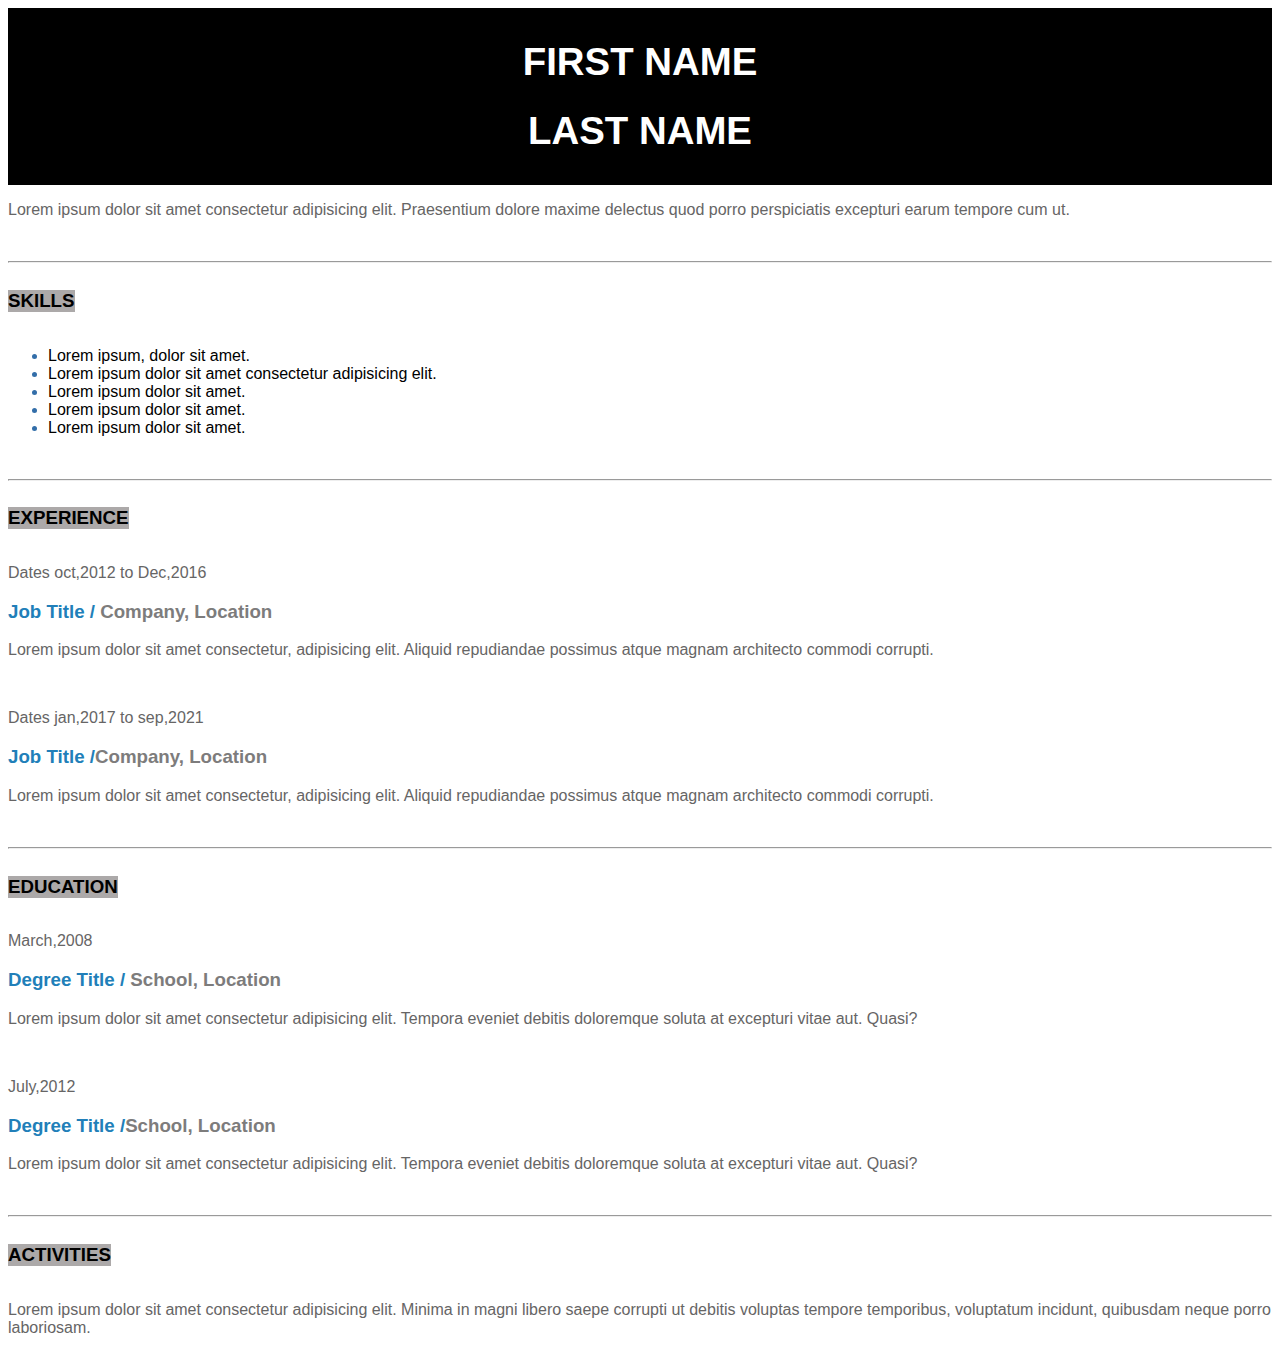
==== index.html @ 3941f0c7 "Project started" ====
<!DOCTYPE html>
<html lang="en">
<head>
    <meta charset="UTF-8">
    <meta http-equiv="X-UA-Compatible" content="IE=edge">
    <meta name="viewport" content="width=device-width, initial-scale=1.0">
    <link rel="stylesheet" href="style.CSS">
    <title>Resume</title>
    <style>
        body{
            font-family: Arial, Helvetica, sans-serif;
        }
    </style>
</head>
<body>
    <div>
        <h1>FIRST NAME</h1>
        <h1>LAST NAME</h1>
    </div>
    <p>Lorem ipsum dolor sit amet consectetur adipisicing elit. Praesentium dolore maxime delectus quod porro perspiciatis excepturi earum tempore cum ut.</p>
    <br>
    <hr>
    <h3 class="mainheading">SKILLS</h3>
    <ul>
        <li><a href="#">Lorem ipsum, dolor sit amet.</a></li>
        <li><a href="#">Lorem ipsum dolor sit amet consectetur adipisicing elit.</a></li>
        <li><a href="#">Lorem ipsum dolor sit amet.</a></li>
        <li><a href="#">Lorem ipsum dolor sit amet.</a></li>
        <li><a href="#">Lorem ipsum dolor sit amet.</a></li>
    </ul>
    <br>
    <hr>
    <h3 class="mainheading">EXPERIENCE</h3>
    <p>Dates oct,2012 to Dec,2016</p> 
    <h3><span>Job Title /</span> Company, Location</h3>
    <p>Lorem ipsum dolor sit amet consectetur, adipisicing elit. Aliquid repudiandae possimus atque magnam architecto commodi corrupti.</p>
    <br>
    <p>Dates jan,2017 to sep,2021</p>
    <h3><span>Job Title /</span>Company, Location</h3>
    <p>Lorem ipsum dolor sit amet consectetur, adipisicing elit. Aliquid repudiandae possimus atque magnam architecto commodi corrupti.</p>
    <br>
    <hr>
    <h3 class="mainheading">EDUCATION</h3>
    <p>March,2008</p>
    <h3><span>Degree Title /</span> School, Location</h3>
    <p>Lorem ipsum dolor sit amet consectetur adipisicing elit. Tempora eveniet debitis doloremque soluta at excepturi vitae aut. Quasi?</p><br>
    <p>July,2012</p>
    <h3><span>Degree Title /</span>School, Location</h3>
    <p>Lorem ipsum dolor sit amet consectetur adipisicing elit. Tempora eveniet debitis doloremque soluta at excepturi vitae aut. Quasi?</p>
    <br>
    <hr>
    <h3 class="mainheading">ACTIVITIES</h3>
    <p>Lorem ipsum dolor sit amet consectetur adipisicing elit. Minima in magni libero saepe corrupti ut debitis voluptas tempore temporibus, voluptatum incidunt, quibusdam neque porro laboriosam.</p>
    
    
    
    
    
</body>
</html>
---- style.CSS ----
body{
    color: rgb(102, 101, 101);
}
div{
    background-color: black;
    color: white;
    text-align: center;
    padding: 6px;
    font-size: larger;
}
.mainheading{
color: black;
background-color: rgb(172, 169, 169);
display: inline-block;
font-weight: 600;
/* font-style: oblique; */
}
ul{
    color: rgb(51, 110, 169);
}
li a{
    color: black;
    text-decoration: none;
}
span{
    color: rgb(33, 127, 185);
}
h3{
    color: rgb(125, 124, 124);
}
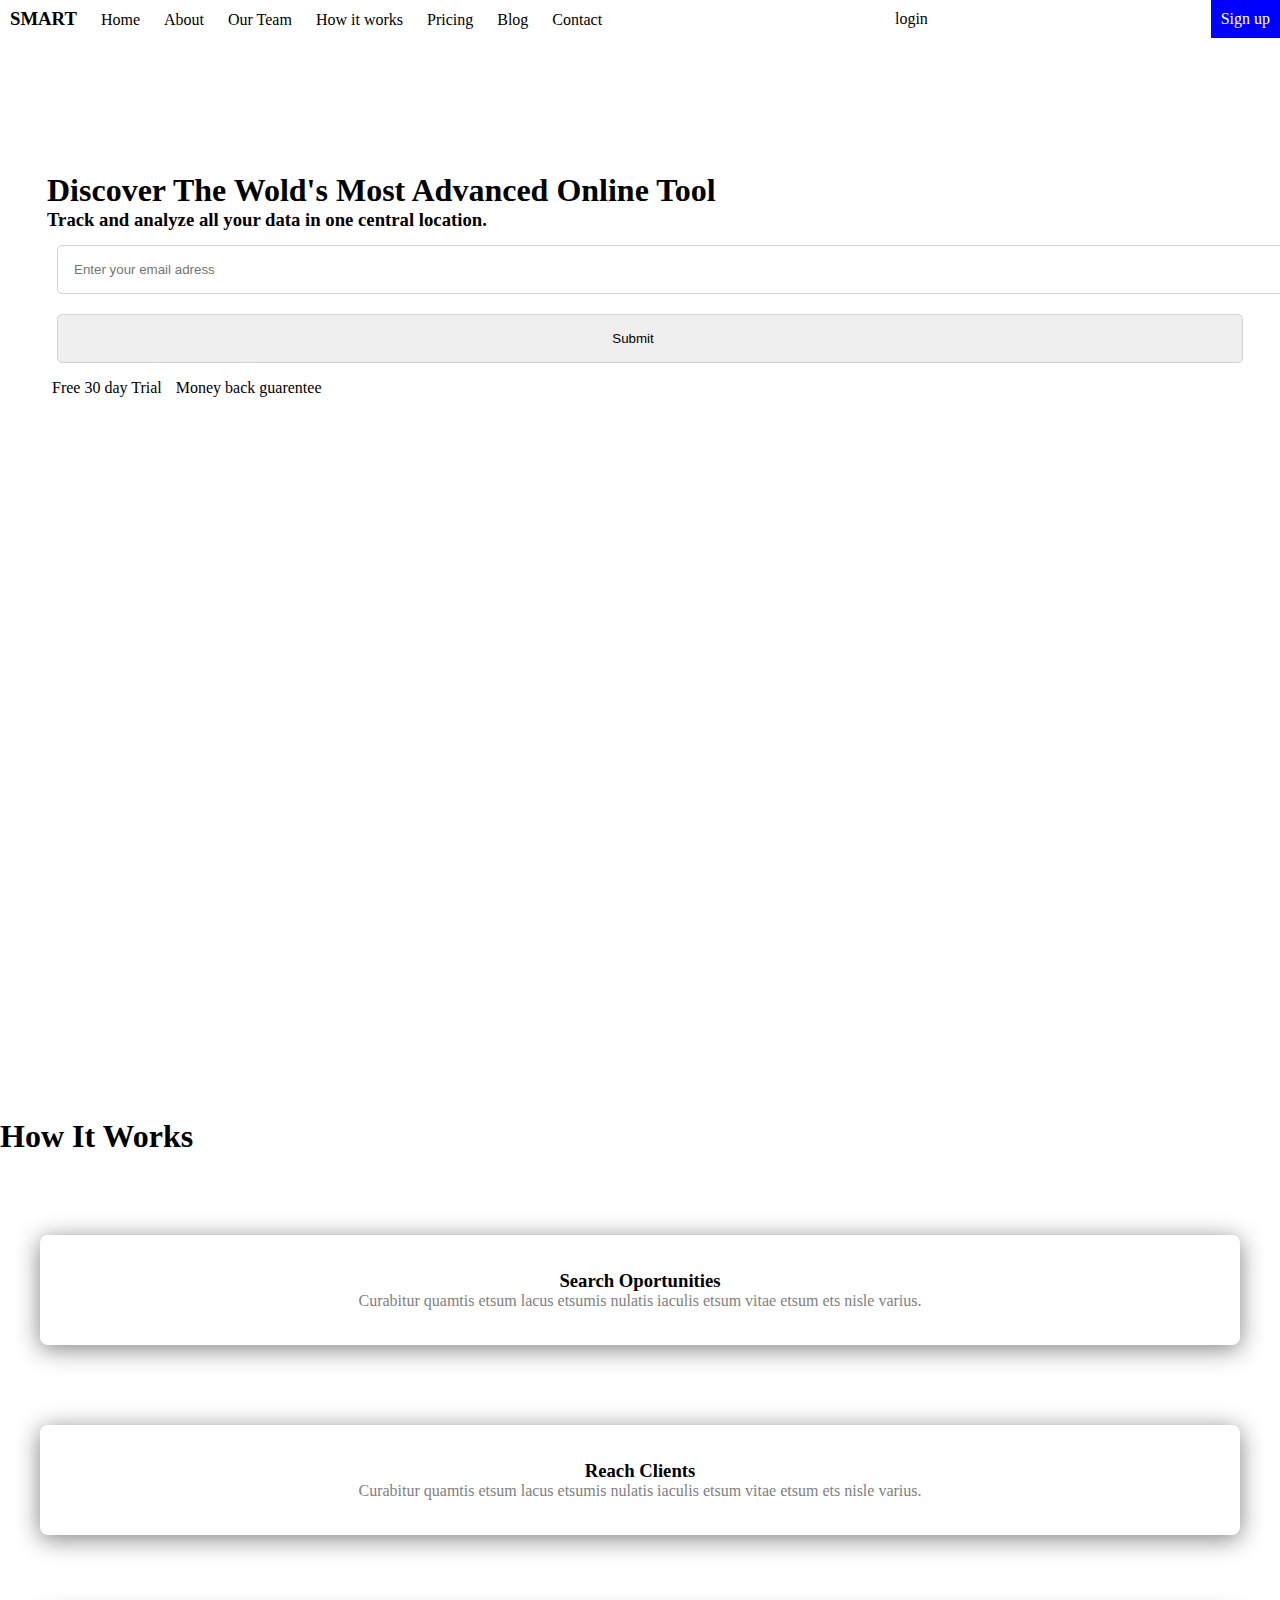
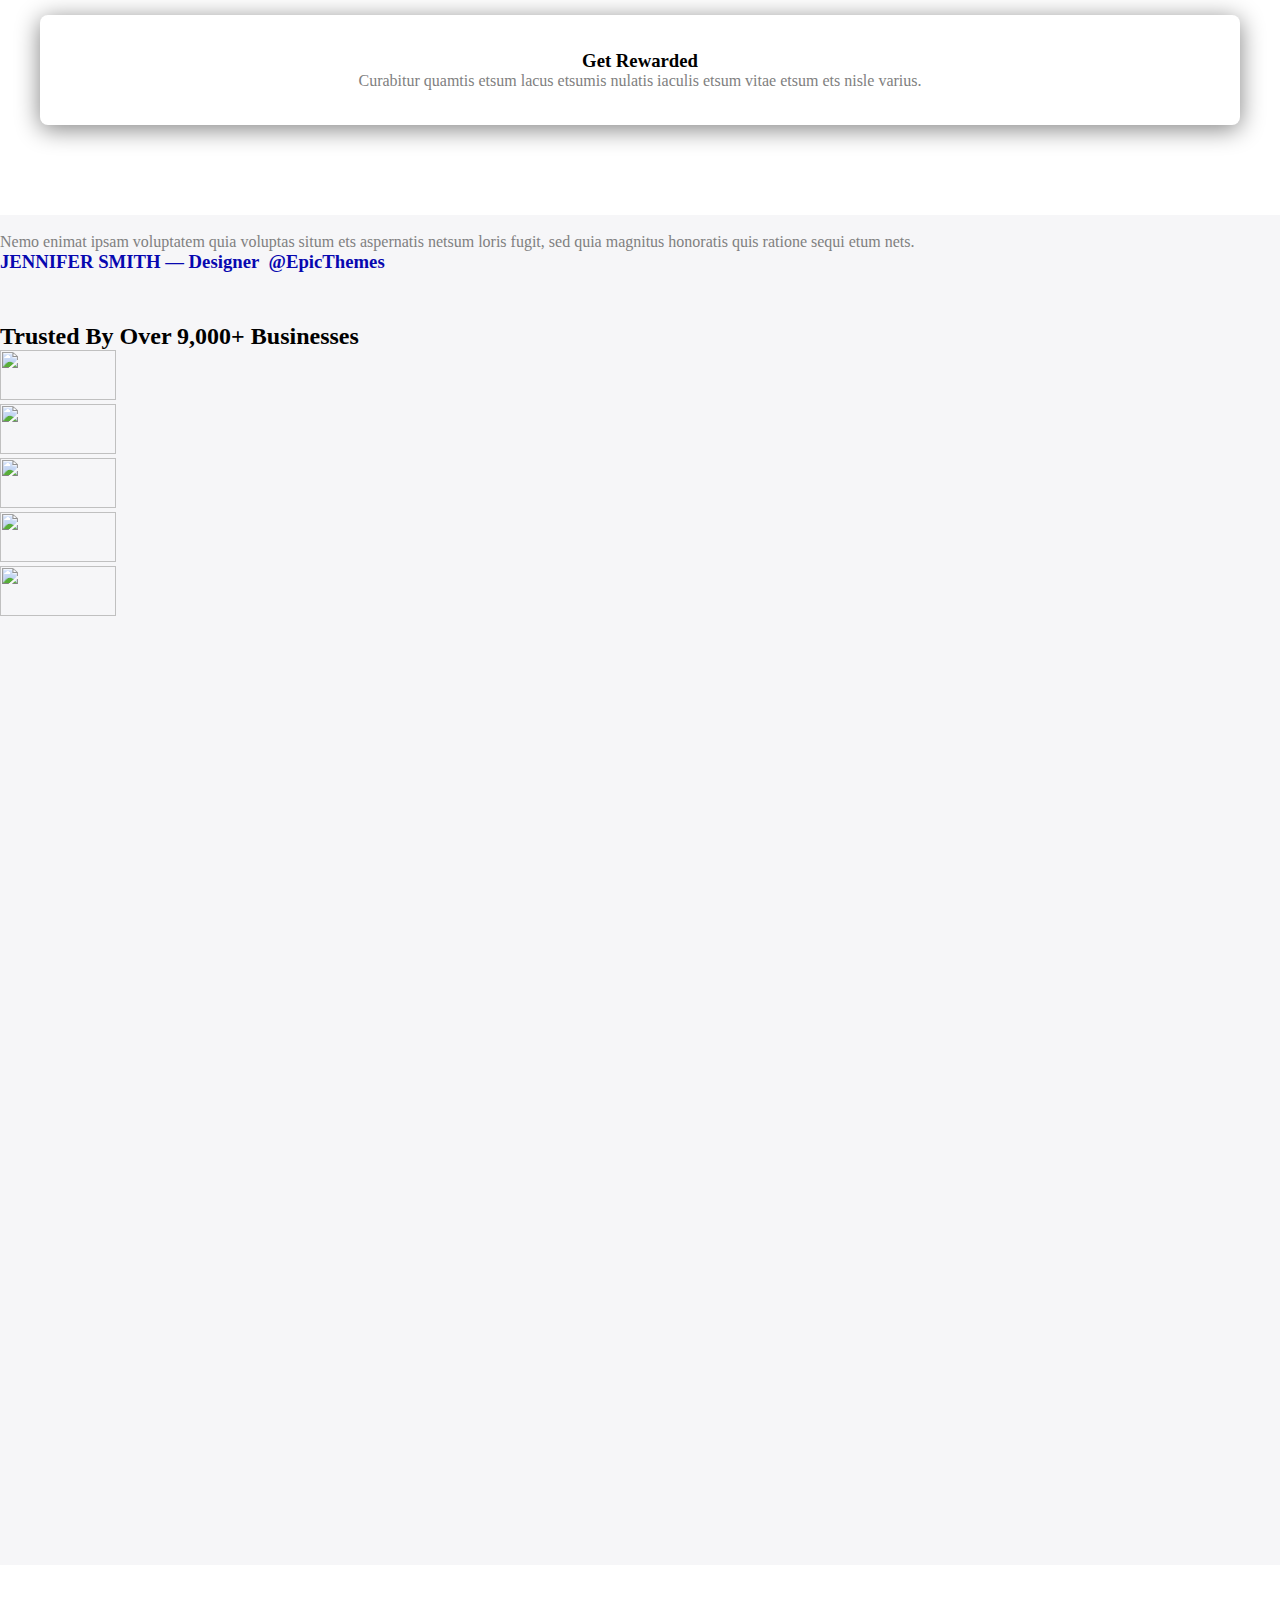
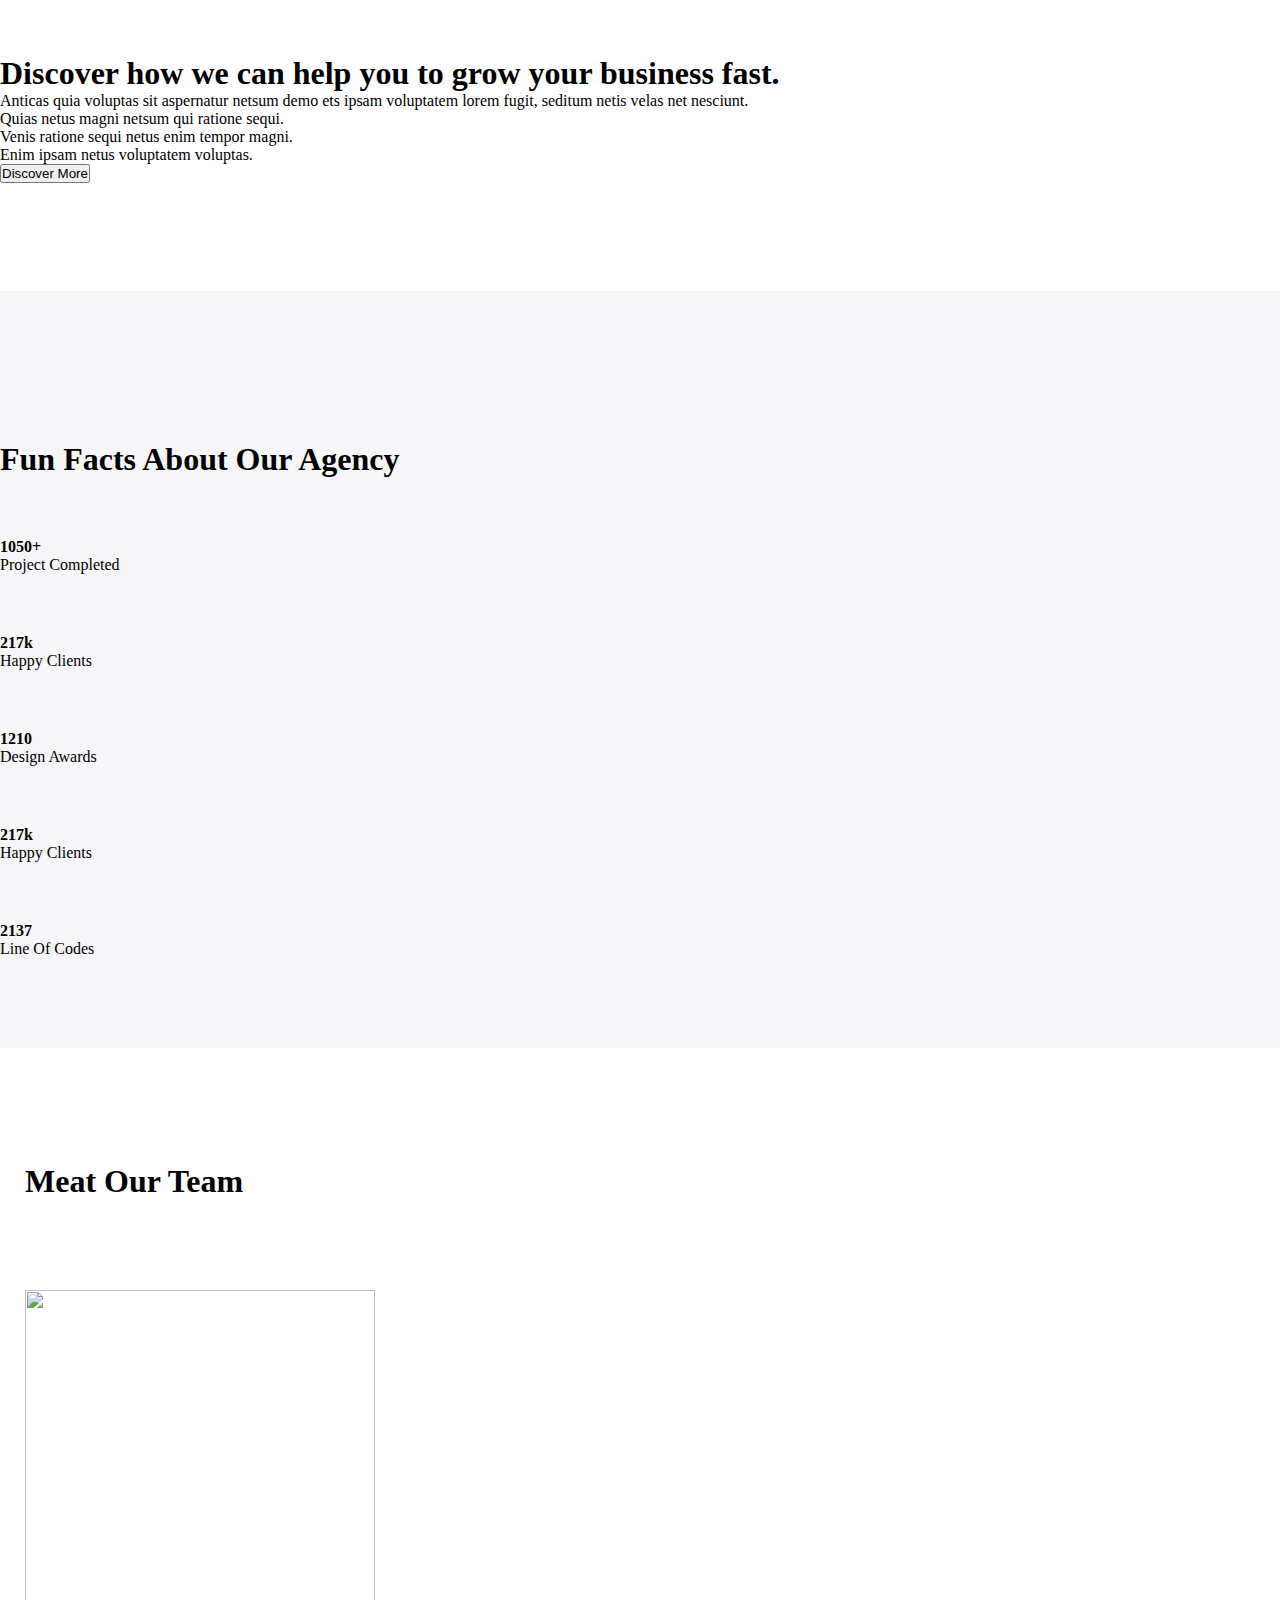
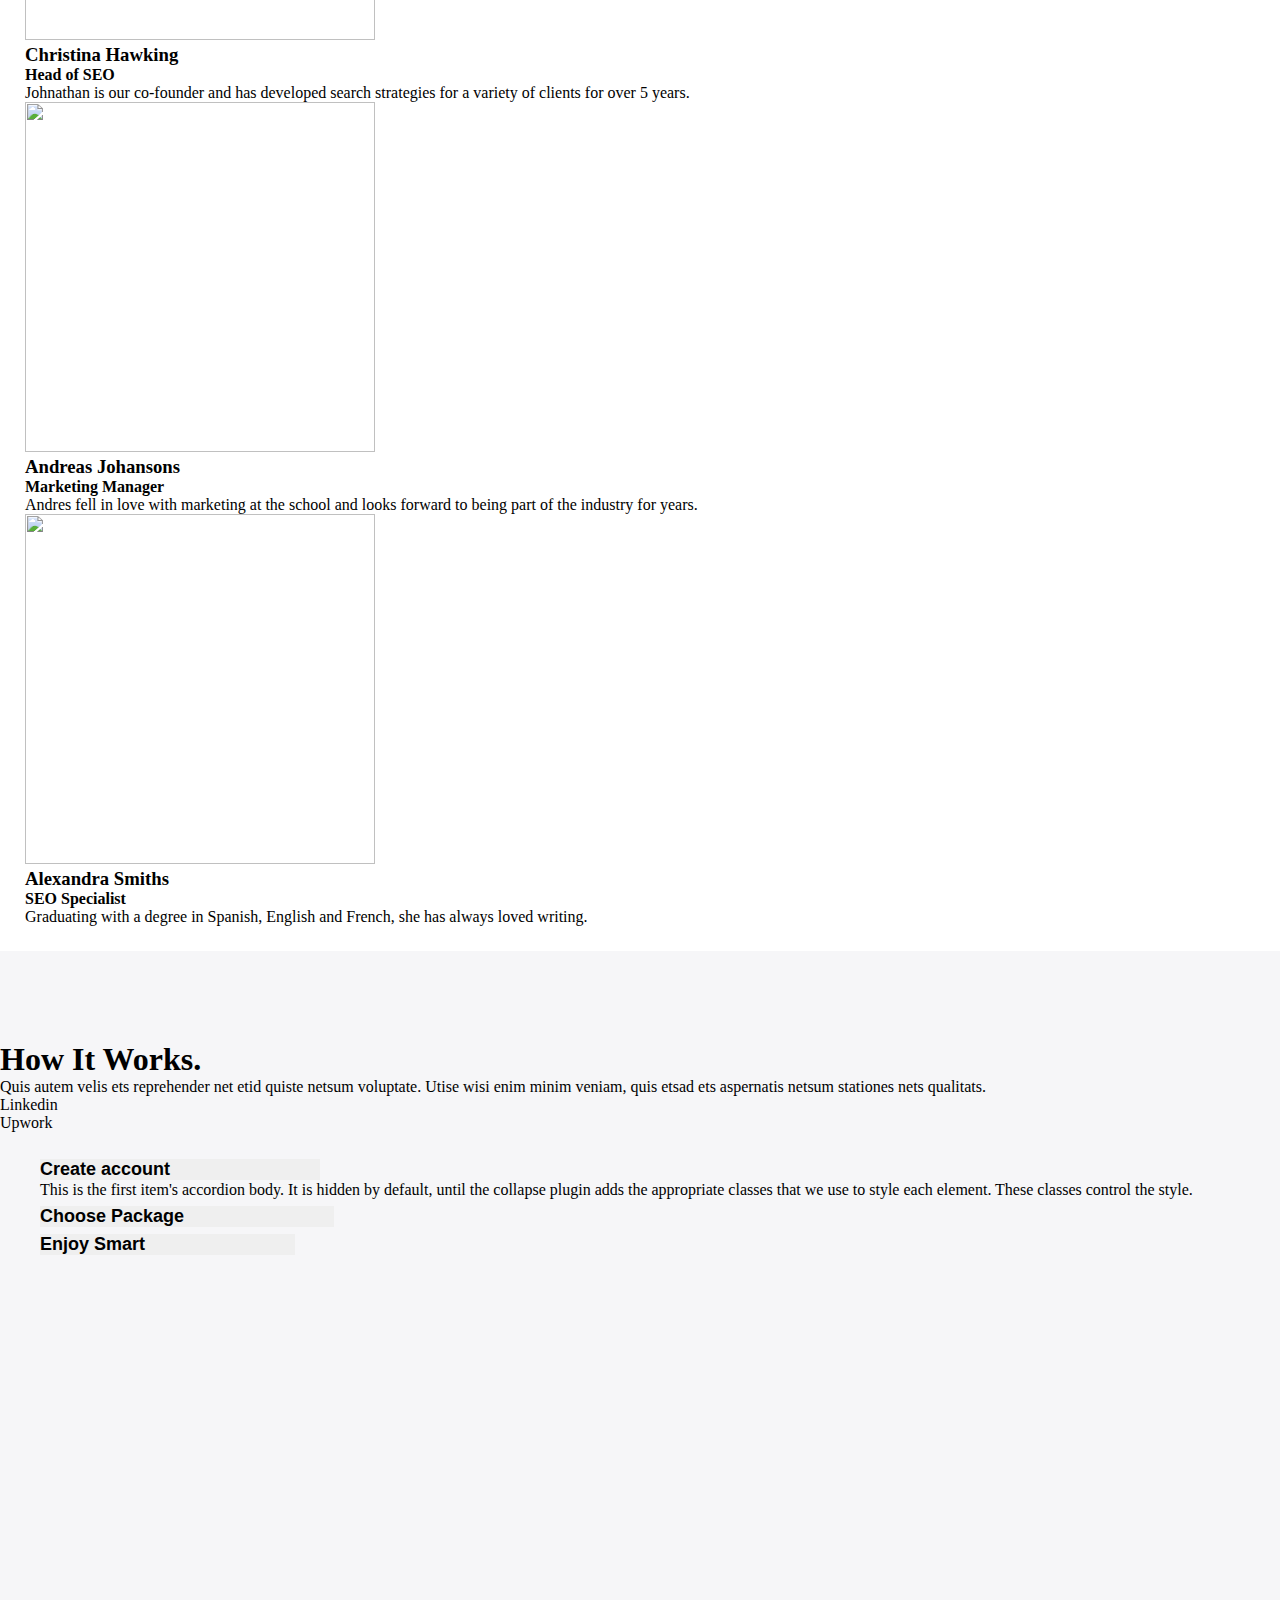
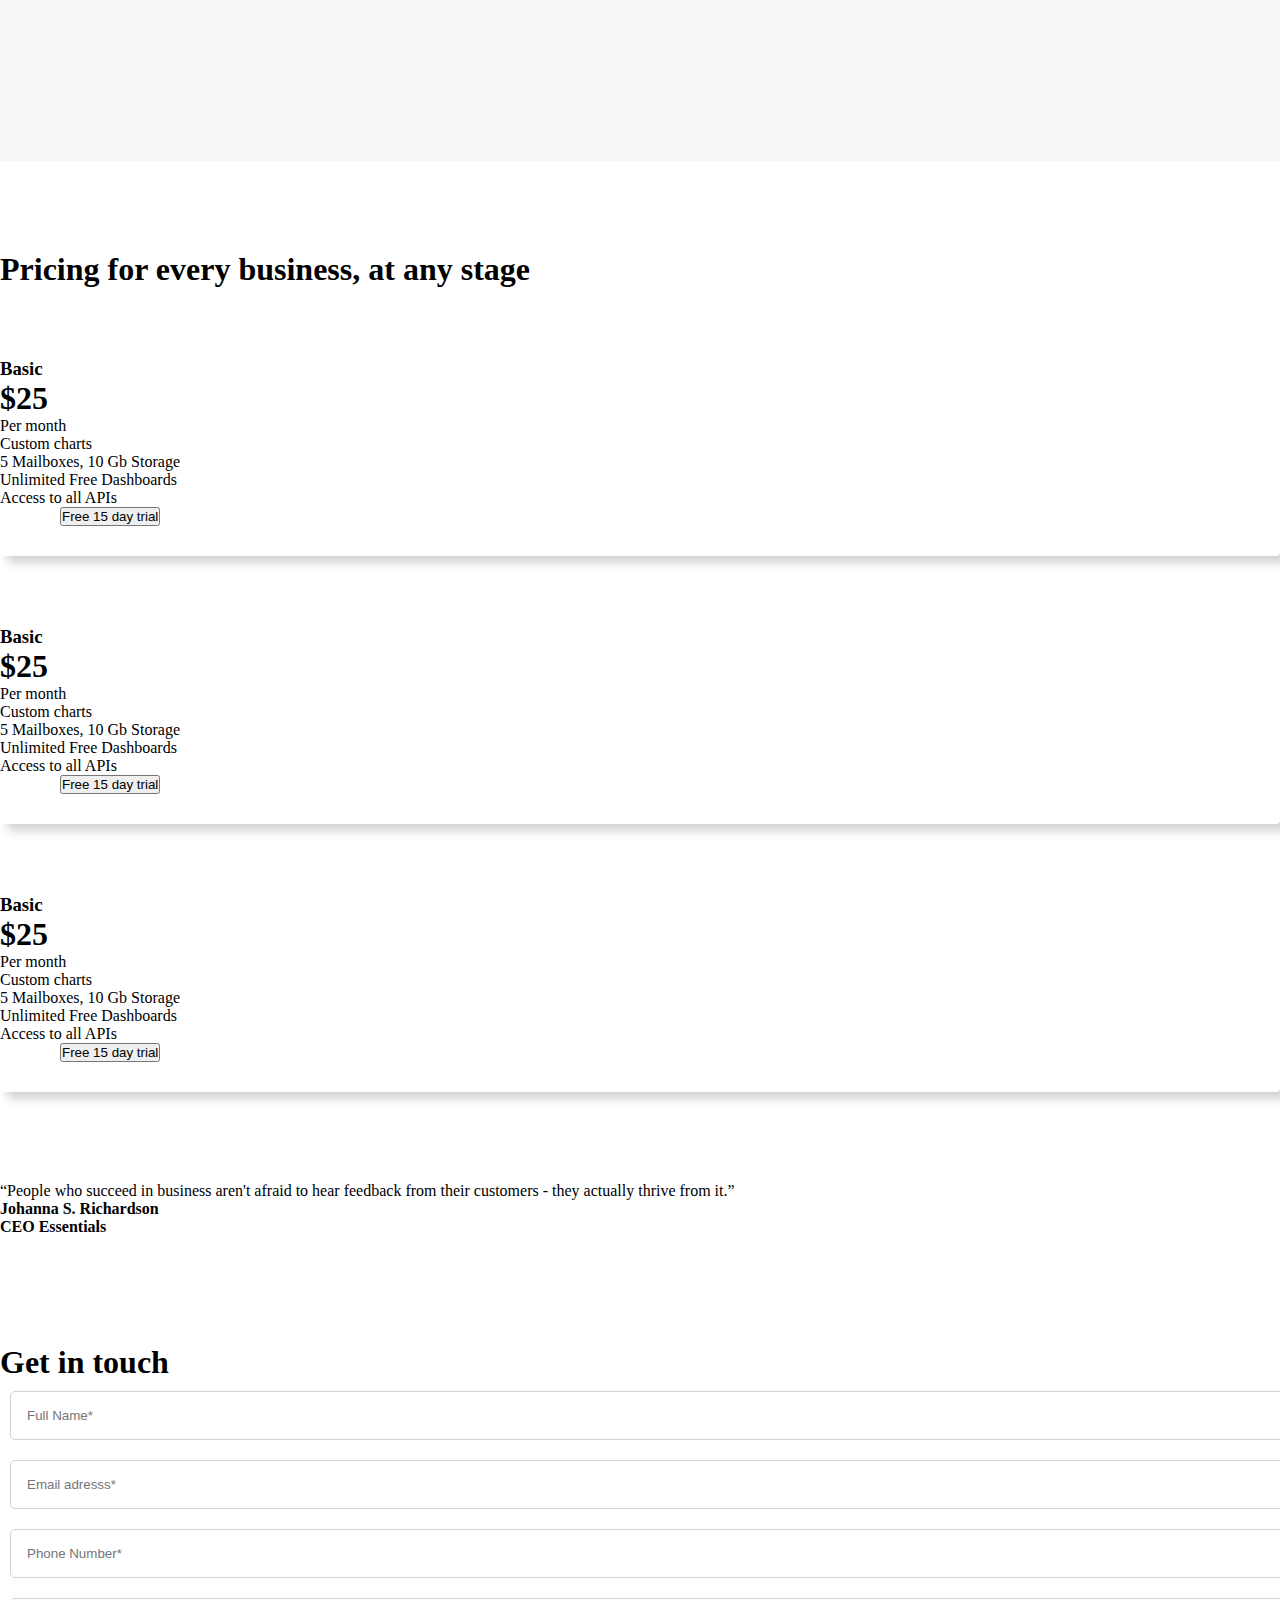
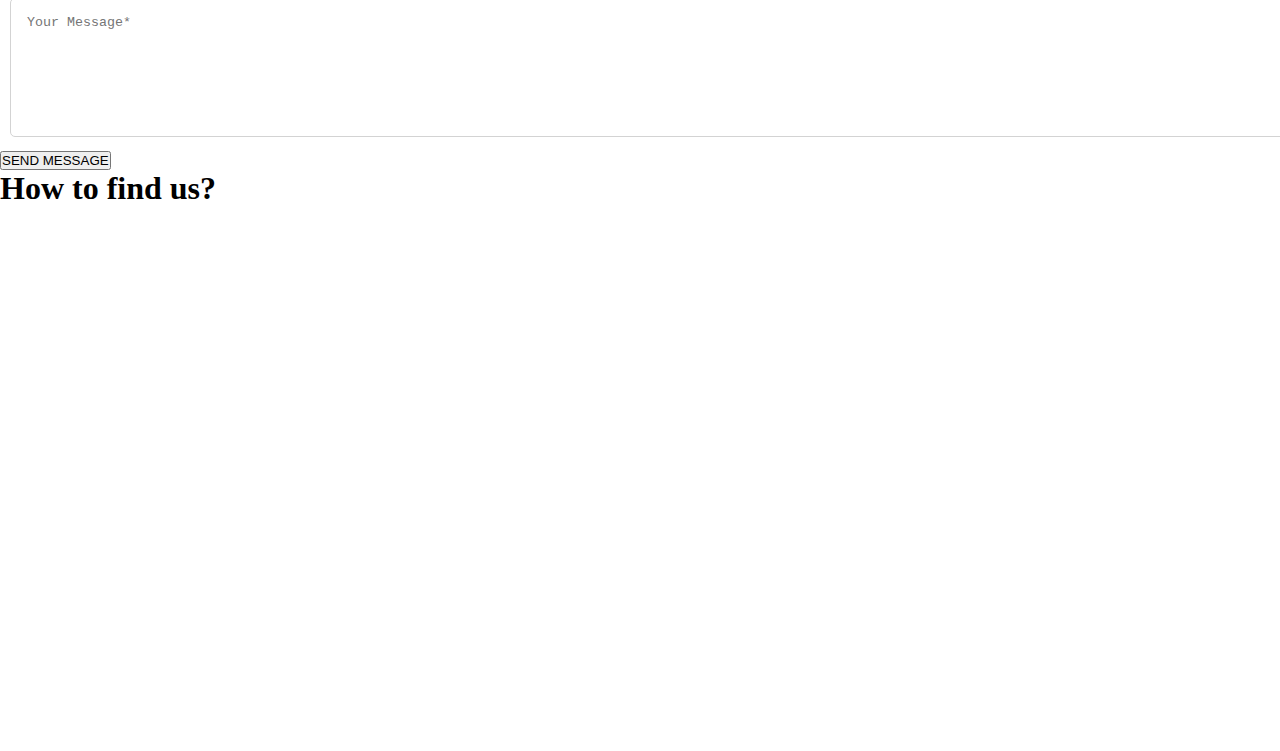
==== commit 1d35a386: "Add files via upload" ====
--- a/index.html
+++ b/index.html
@@ -1,60 +1,282 @@
-<!DOCTYPE html>
-<html lang="en">
-<head>
-    <meta charset="UTF-8">
-    <meta http-equiv="X-UA-Compatible" content="IE=edge">
-    <meta name="viewport" content="width=device-width, initial-scale=1.0">
-    <link rel="stylesheet" href="style.CSS">
-    <title>Resume</title>
-    <style>
-        body{
-            font-family: Arial, Helvetica, sans-serif;
-        }
-    </style>
-</head>
-<body>
-    <div>
-        <h1>FIRST NAME</h1>
-        <h1>LAST NAME</h1>
-    </div>
-    <p>Lorem ipsum dolor sit amet consectetur adipisicing elit. Praesentium dolore maxime delectus quod porro perspiciatis excepturi earum tempore cum ut.</p>
-    <br>
-    <hr>
-    <h3 class="mainheading">SKILLS</h3>
-    <ul>
-        <li><a href="#">Lorem ipsum, dolor sit amet.</a></li>
-        <li><a href="#">Lorem ipsum dolor sit amet consectetur adipisicing elit.</a></li>
-        <li><a href="#">Lorem ipsum dolor sit amet.</a></li>
-        <li><a href="#">Lorem ipsum dolor sit amet.</a></li>
-        <li><a href="#">Lorem ipsum dolor sit amet.</a></li>
-    </ul>
-    <br>
-    <hr>
-    <h3 class="mainheading">EXPERIENCE</h3>
-    <p>Dates oct,2012 to Dec,2016</p> 
-    <h3><span>Job Title /</span> Company, Location</h3>
-    <p>Lorem ipsum dolor sit amet consectetur, adipisicing elit. Aliquid repudiandae possimus atque magnam architecto commodi corrupti.</p>
-    <br>
-    <p>Dates jan,2017 to sep,2021</p>
-    <h3><span>Job Title /</span>Company, Location</h3>
-    <p>Lorem ipsum dolor sit amet consectetur, adipisicing elit. Aliquid repudiandae possimus atque magnam architecto commodi corrupti.</p>
-    <br>
-    <hr>
-    <h3 class="mainheading">EDUCATION</h3>
-    <p>March,2008</p>
-    <h3><span>Degree Title /</span> School, Location</h3>
-    <p>Lorem ipsum dolor sit amet consectetur adipisicing elit. Tempora eveniet debitis doloremque soluta at excepturi vitae aut. Quasi?</p><br>
-    <p>July,2012</p>
-    <h3><span>Degree Title /</span>School, Location</h3>
-    <p>Lorem ipsum dolor sit amet consectetur adipisicing elit. Tempora eveniet debitis doloremque soluta at excepturi vitae aut. Quasi?</p>
-    <br>
-    <hr>
-    <h3 class="mainheading">ACTIVITIES</h3>
-    <p>Lorem ipsum dolor sit amet consectetur adipisicing elit. Minima in magni libero saepe corrupti ut debitis voluptas tempore temporibus, voluptatum incidunt, quibusdam neque porro laboriosam.</p>
-    
-    
-    
-    
-    
-</body>
+<!doctype html>
+<html lang="en">
+
+<head>
+  <meta charset="utf-8">
+  <meta name="viewport" content="width=device-width, initial-scale=1">
+  <title>stand web</title>
+  <link href="https://cdn.jsdelivr.net/npm/bootstrap@5.2.2/dist/css/bootstrap.min.css" rel="stylesheet"
+    integrity="sha384-Zenh87qX5JnK2Jl0vWa8Ck2rdkQ2Bzep5IDxbcnCeuOxjzrPF/et3URy9Bv1WTRi" crossorigin="anonymous">
+  <link rel="stylesheet" href="https://cdnjs.cloudflare.com/ajax/libs/font-awesome/6.2.0/css/all.min.css
+    ">
+  <link rel="stylesheet" href="style.css">
+</head>
+
+<body>
+  <header>
+    <nav>
+      <ul>
+        <li>
+          <h3 style="display: inline;">SMART</h3>
+        </li>
+        <li><a href="#">Home</a></li>
+        <li><a href="#">About</a></li>
+        <li><a href="#">Our Team</a></li>
+        <li><a href="#">How it works</a></li>
+        <li><a href="#">Pricing</a></li>
+        <li><a href="#">Blog</a></li>
+        <li><a href="#">Contact</a></li>
+      </ul>
+    </nav>
+    <a href="#" class="bn">login</a>
+    <a href="#" class="bt">Sign up</a>
+  </header>
+  <div class="container cont">
+    <div class="row">
+      <div class="col-md-6 first">
+        <h1>Discover The Wold's Most Advanced Online Tool <i class="bi bi-chat-left-quote green"></i>
+        </h1>
+        <h3>Track and analyze all your data in one central location.</h3>
+        <form action="">
+          <input type="email" name="email" id="" placeholder="Enter your email adress">
+          <input type="submit" name="submit" id="" class="btn btn-danger p-3 border-0 rounded-0">
+        </form>
+        <span><i class="bi bi-check2"></i>Free 30 day Trial</span>
+        <span><i class="bi bi-check2"></i>Money back guarentee</span>
+      </div>
+      <div class="col-md-6 sec">
+        <img src="https://demo.epic-webdesign.com/tf-smart/v1/images/ui-design.png" alt="">
+      </div>
+    </div>
+  </div>
+  <div class="main">
+    <div class="container">
+      <h1 class="text-center fw-bold">How It Works</h1>
+      <div class="row">
+        <div class="col-md-3 one">
+          <i class="bi bi-megaphone green"></i>
+          <h3>Search Oportunities</h3>
+          <p>Curabitur quamtis etsum lacus etsumis nulatis iaculis etsum vitae etsum ets nisle varius.</p>
+        </div>
+        <div class="col-md-3 one">
+          <i class="bi bi-gem red"></i>
+          <h3>Reach Clients</h3>
+          <p>Curabitur quamtis etsum lacus etsumis nulatis iaculis etsum vitae etsum ets nisle varius.</p>
+        </div>
+        <div class="col-md-3 one">
+          <i class="bi bi-speedometer2 blue"></i>
+          <h3>Get Rewarded</h3>
+          <p>Curabitur quamtis etsum lacus etsumis nulatis iaculis etsum vitae etsum ets nisle varius.</p>
+        </div>
+      </div>
+    </div>
+  </div>
+  <div class="main2">
+    <div class="container cn">
+      <div class="row">
+        <div class="col-md-6 fir">
+          <img src="https://demo.epic-webdesign.com/tf-smart/v1/images/testimonials3.jpg" alt="">
+        </div>
+        <div class="col-md-6 dis sec">
+          <p><i class="bi bi-chat-left-quote green"></i></p>
+          <p class="text">Nemo enimat ipsam voluptatem quia voluptas situm ets aspernatis netsum loris fugit, sed quia
+            magnitus
+            honoratis quis ratione sequi etum nets.</p>
+          <h3 id="heading">JENNIFER SMITH — Designer <span class="text-danger">@EpicThemes</span></h3>
+        </div>
+      </div>
+      <h2 class="text-center cen">Trusted By Over 9,000+ Businesses</h2>
+      <div class="row">
+        <div class="col-md-2">
+          <img src="https://demo.epic-webdesign.com/tf-smart/v1/images/partner1.png" width="116px" height="50px" alt="">
+        </div>
+        <div class="col-md-2"><img src="https://demo.epic-webdesign.com/tf-smart/v1/images/partner2.png" width="116px"
+            height="50px" alt=""></div>
+        <div class="col-md-2"><img src="https://demo.epic-webdesign.com/tf-smart/v1/images/partner3.png" width="116px"
+            height="50px" alt=""></div>
+        <div class="col-md-2"><img src="https://demo.epic-webdesign.com/tf-smart/v1/images/partner4.png" width="116px"
+            height="50px" alt=""></div>
+        <div class="col-md-2"><img src="https://demo.epic-webdesign.com/tf-smart/v1/images/partner5.png" width="116px"
+            height="50px" alt=""></div>
+      </div>
+    </div>
+  </div>
+  <div class="container cn2">
+    <div class="row">
+      <div class="col-md-6 d-flex justify-content-center flex-column align-items-start">
+        <h1>Discover how we can help you to grow your business fast.</h1>
+        <p>Anticas quia voluptas sit aspernatur netsum demo ets ipsam voluptatem lorem fugit, seditum netis velas net
+          nesciunt.</p>
+        <ul>
+          <li>Quias netus magni netsum qui ratione sequi.</li>
+          <li>Venis ratione sequi netus enim tempor magni.</li>
+          <li>Enim ipsam netus voluptatem voluptas.</li>
+        </ul>
+        <button class="bg-primary text-white border-0 p-2 rounded">Discover More</button>
+      </div>
+      <div class="col-md-6"><img src="https://demo.epic-webdesign.com/tf-smart/v1/images/digital-marketing.png" alt="">
+      </div>
+    </div>
+  </div>
+  <div class="main4">
+    <div class="container cn3">
+      <h1 class="text-center cn5">Fun Facts About Our Agency</h1>
+      <div class="row d-flex justify-content-center cn5">
+        <div class="col-md-2 text-muted cn5"><b>1050+</b><br>Project Completed</div>
+        <div class="col-md-2 text-muted cn5"><b>217k</b><br> Happy Clients</div>
+        <div class="col-md-2 text-muted cn5"><b>1210</b><br> Design Awards</div>
+        <div class="col-md-2 text-muted cn5"><b>217k</b><br> Happy Clients</div>
+        <div class="col-md-2 text-muted cn5"><b>2137</b><br> Line Of Codes</div>
+      </div>
+    </div>
+  </div>
+  <div>
+    <div class="container cnt2">
+      <h1 class="text-center cnt1">Meat Our Team</h1>
+      <div class="row text-center">
+        <div class="col-md-4">
+          <img src="https://demo.epic-webdesign.com/tf-smart/v1/images/team001.jpg" width="350px" height="350px" alt="">
+          <h3>Christina Hawking</h3>
+          <h4>Head of SEO</h4>
+          <p>Johnathan is our co-founder and has developed search strategies for a variety of clients for over 5 years.
+          </p>
+        </div>
+        <div class="col-md-4">
+          <img src="https://demo.epic-webdesign.com/tf-smart/v1/images/team002.jpg" width="350px" height="350px" alt="">
+          <h3>Andreas Johansons</h3>
+          <h4>Marketing Manager</h4>
+          <p>Andres fell in love with marketing at the school and looks forward to being part of the industry for years.
+          </p>
+        </div>
+        <div class="col-md-4">
+          <img src="https://demo.epic-webdesign.com/tf-smart/v1/images/team003.jpg" width="350px" height="350px" alt="">
+          <h3>Alexandra Smiths</h3>
+          <h4>SEO Specialist</h4>
+          <p>Graduating with a degree in Spanish, English and French, she has always loved writing.</p>
+        </div>
+      </div>
+    </div>
+  </div>
+  <div class="page4">
+    <div class="container p4">
+      <div class="row p4">
+        <div class="col-md-6 d-flex justify-content-center flex-column align-items-start p4 p4a">
+          <h1 class="p4">How It Works.</h1>
+          <p class="p4">Quis autem velis ets reprehender net etid quiste netsum voluptate. Utise wisi enim minim veniam,
+            quis etsad ets aspernatis netsum stationes nets qualitats.</p>
+          <p class="d-inline p4">Linkedin</p>
+          <p class="d-inline p4">Upwork</p>
+        </div>
+        <div class="col-md-6 d-flex justify-content-center flex-column align-items-start p4 p4b">
+          <div class="bg-white">
+            <h2><button class="btns bg-white">Create account</button> </h2>
+            <p>This is the first item's accordion body. It is hidden by default, until the collapse plugin adds the
+              appropriate classes that we use to style each element. These classes control the style.</p>
+          </div>
+          <div>
+            <p><button class="btns bg-white">Choose Package</button></p>
+          </div>
+          <div>
+            <p><button class="btns bg-white">Enjoy Smart</button></p>
+          </div>
+        </div>
+      </div>
+    </div>
+  </div>
+  <div class="bg-muted">
+    <div class="container  cn0">
+      <h1 class="text-center">Pricing for every business, at any stage</h1>
+      <div class="row bg-light">
+        <div class="col-md-4 cmd4">
+          <h3>Basic</h3>
+          <h1>$25</h1>
+          <p>Per month</p>
+          <ul>
+            <li>Custom charts </li>
+            <li>5 Mailboxes, 10 Gb Storage</li>
+            <li>Unlimited Free Dashboards</li>
+            <li>Access to all APIs</li>
+          </ul>
+          <button class="btn btn-outline-primary btp btn-lg">Free 15 day trial</button>
+        </div>
+        <div class="col-md-4 cmd4">
+          <h3>Basic</h3>
+          <h1>$25</h1>
+          <p>Per month</p>
+          <ul>
+            <li>Custom charts </li>
+            <li>5 Mailboxes, 10 Gb Storage</li>
+            <li>Unlimited Free Dashboards</li>
+            <li>Access to all APIs</li>
+          </ul>
+          <button class="btn btn-outline-primary btp btn-lg">Free 15 day trial</button>
+
+        </div>
+        <div class="col-md-4 cmd4">
+          <h3>Basic</h3>
+          <h1>$25</h1>
+          <p>Per month</p>
+          <ul>
+            <li>Custom charts </li>
+            <li>5 Mailboxes, 10 Gb Storage</li>
+            <li>Unlimited Free Dashboards</li>
+            <li>Access to all APIs</li>
+          </ul>
+          <button class="btn btn-outline-primary btp btn-lg">Free 15 day trial</button>
+
+        </div>
+      </div>
+    </div>
+  </div>
+
+<div>
+  <div class="container">
+    <div class="row">
+      <div class="col-md-6 d-flex justify-content-center flex-column align-items-center">
+        <p class="text-secondary fst-italic fw-bolder fs-3">“People who succeed in business aren't afraid to hear feedback from their customers - they actually thrive from it.”</p>
+        <h4 class="text-dark">Johanna S. Richardson</h4>
+        <h4 class="text-primary">CEO Essentials</h4>
+      </div>
+      <div class="col-md-6"> 
+      <img src="https://demo.epic-webdesign.com/tf-smart/v1/images/testimonials-woman.jpg" alt="">
+      </div>
+
+    </div>
+  </div>
+</div>
+<div class="maincnt">
+  <div class="container">
+    <div class="row">
+      <div class="col-md-6">
+        <h1>Get in touch</h1>
+        <form action="">
+          <input type="text" placeholder="Full Name*" class="bg-light"> <br>
+          <input type="email" placeholder="Email adresss*" class="bg-light"> <br>
+          <input type="number" placeholder="Phone Number*" class="bg-light"> <br>
+          <textarea class="bg-light" name="" id="" cols="25" rows="7" placeholder="Your Message*"></textarea>
+          <br>
+          <button class="btn btn-primary text-white rounded btn-lg mr-2">SEND MESSAGE</button>
+        </form>
+      </div>
+      <div class="col-md-6">
+        <h1>How to find us?</h1>
+        <p><iframe src="https://www.google.com/maps/embed?pb=!1m26!1m12!1m3!1d57906.66863872809!2d67.01625195749531!3d24.892291793730735!2m3!1f0!2f0!3f0!3m2!1i1024!2i768!4f13.1!4m11!3e6!4m3!3m2!1d24.9218519!2d67.06120349999999!4m5!1s0x3eb33e6d06bea525%3A0xca5759c73e8b99ce!2sSaddar%2C%20Karachi%2C%20Karachi%20City%2C%20Sindh%2C%20Pakistan!3m2!1d24.8615984!2d67.0290744!5e0!3m2!1sen!2s!4v1666009657173!5m2!1sen!2s" width="600" height="450" style="border:0;" allowfullscreen="" loading="lazy" referrerpolicy="no-referrer-when-downgrade"></iframe></p>
+      </div>
+    </div>
+  </div>
+</div>
+
+
+
+
+
+
+
+
+
+  <script src="https://cdn.jsdelivr.net/npm/bootstrap@5.2.2/dist/js/bootstrap.bundle.min.js"
+    integrity="sha384-OERcA2EqjJCMA+/3y+gxIOqMEjwtxJY7qPCqsdltbNJuaOe923+mo//f6V8Qbsw3"
+    crossorigin="anonymous"></script>
+</body>
+
 </html>--- a/style.css
+++ b/style.css
@@ -0,0 +1,167 @@
+*{
+    margin: 0px;
+    padding: 0px;
+    /* background-color: white; */
+}
+header{
+    display: flex;
+    justify-content: space-between;
+    align-items: center;
+    flex-direction: row;
+}
+.bn{
+    padding: 10px 10px;
+    border: none;
+    color: black;
+}
+.bt{
+    padding: 10px 10px;
+    color: white;
+    background-color: blue;
+    border: none;
+}
+a{
+    text-decoration: none;
+}
+nav ul li{
+    list-style: none;
+    display: inline;
+    padding: 10px;
+}
+nav ul li a{
+    text-decoration: none;
+    color: black;
+}
+nav ul li a:hover{
+    color: blue;
+}
+.cont{
+    /* background-color: #dadcdd; */
+    margin-top: 90px;
+    height: 100vh;
+    width: 100vw;
+}
+.first{
+    padding: 47px;
+    line-height: 30px;
+    /* background-color: #dadcdd; */
+}
+input{
+    padding: 15px 50px;
+}
+span{
+    margin-top: 20px;
+    padding: 5px;
+}
+.main{
+    background-color: #fff;
+    padding: 90px 0px 90px 0px;
+}
+.one{
+    /* border: 1px solid rgba(33, 33, 33, 0.1); */
+    border-radius: 8px;
+    margin-top: 80px;
+    padding: 35px 50px;
+    margin-left: 40px;
+    margin-right: 40px;
+    text-align: center;
+    box-shadow: 0px 4px 24px 0px;
+    color: grey;
+}
+.one h3{
+    color: black;
+}
+.main2{
+    background-color: #f6f6f8;
+    height: 150vh;
+    width: 100vw;
+}
+.cn{
+    background-color: #f6f6f8;
+}
+.dis{
+    display: flex;
+    justify-content: center;
+    flex-direction: column;
+}
+.text{
+    color: grey;
+}
+#heading{
+    color: rgb(8, 8, 176);
+}
+.cen{
+    margin-top: 50px;
+    background-color: #f6f6f8;
+}
+.r1{
+background-color: white;
+margin-right: 4px;
+margin-left: 4px;
+}
+.cn2, .cn3, .cnt1, .cn0, .maincnt{
+    padding: 90px 0 90px 0;
+}
+.main4{
+    background-color: #f6f6f8;
+}
+.cn3, .cn5{
+    background-color: #f6f6f8 ;
+}
+.cn5{
+    margin-top: 60px;
+}
+.cnt2{
+    padding: 25px;
+}
+.page4{ 
+padding: 90px 0 90px 0;
+background-color: #f6f6f8;
+height: 70vh;
+width: 100vw;
+}
+.p4{
+    background-color: #f6f6f8;
+}
+.p4b{
+    padding: 20px 40px;
+    background-color: #f6f6f8;
+}
+.btns{
+    border: none;
+    font-size: large;
+    font-weight: bold;
+    margin-top: 7px;
+    text-align: start;
+    padding-right: 150px;
+}
+.cmd4{
+    box-shadow: 7px 7px 10px lightgray;
+    border-radius: 4px;
+    /* border: 1px solid white; */
+    margin-top: 70px;
+    /* margin-right: 5px; */
+    background-color: white;
+    padding-bottom: 30px;
+}
+.btp{
+    margin-left: 60px;
+}
+input{
+    border: 1px solid lightgrey;
+    border-radius: 5px;
+    padding: 16px 50px 16px 16px;
+    margin: 10px;
+    width: 100%;
+    /* padding-right: 30px; */
+}
+textarea{
+    margin: 10px;
+    width: 100%;
+    border: 1px solid lightgrey;
+    border-radius: 5px;
+    padding: 16px;
+}
+
+
+
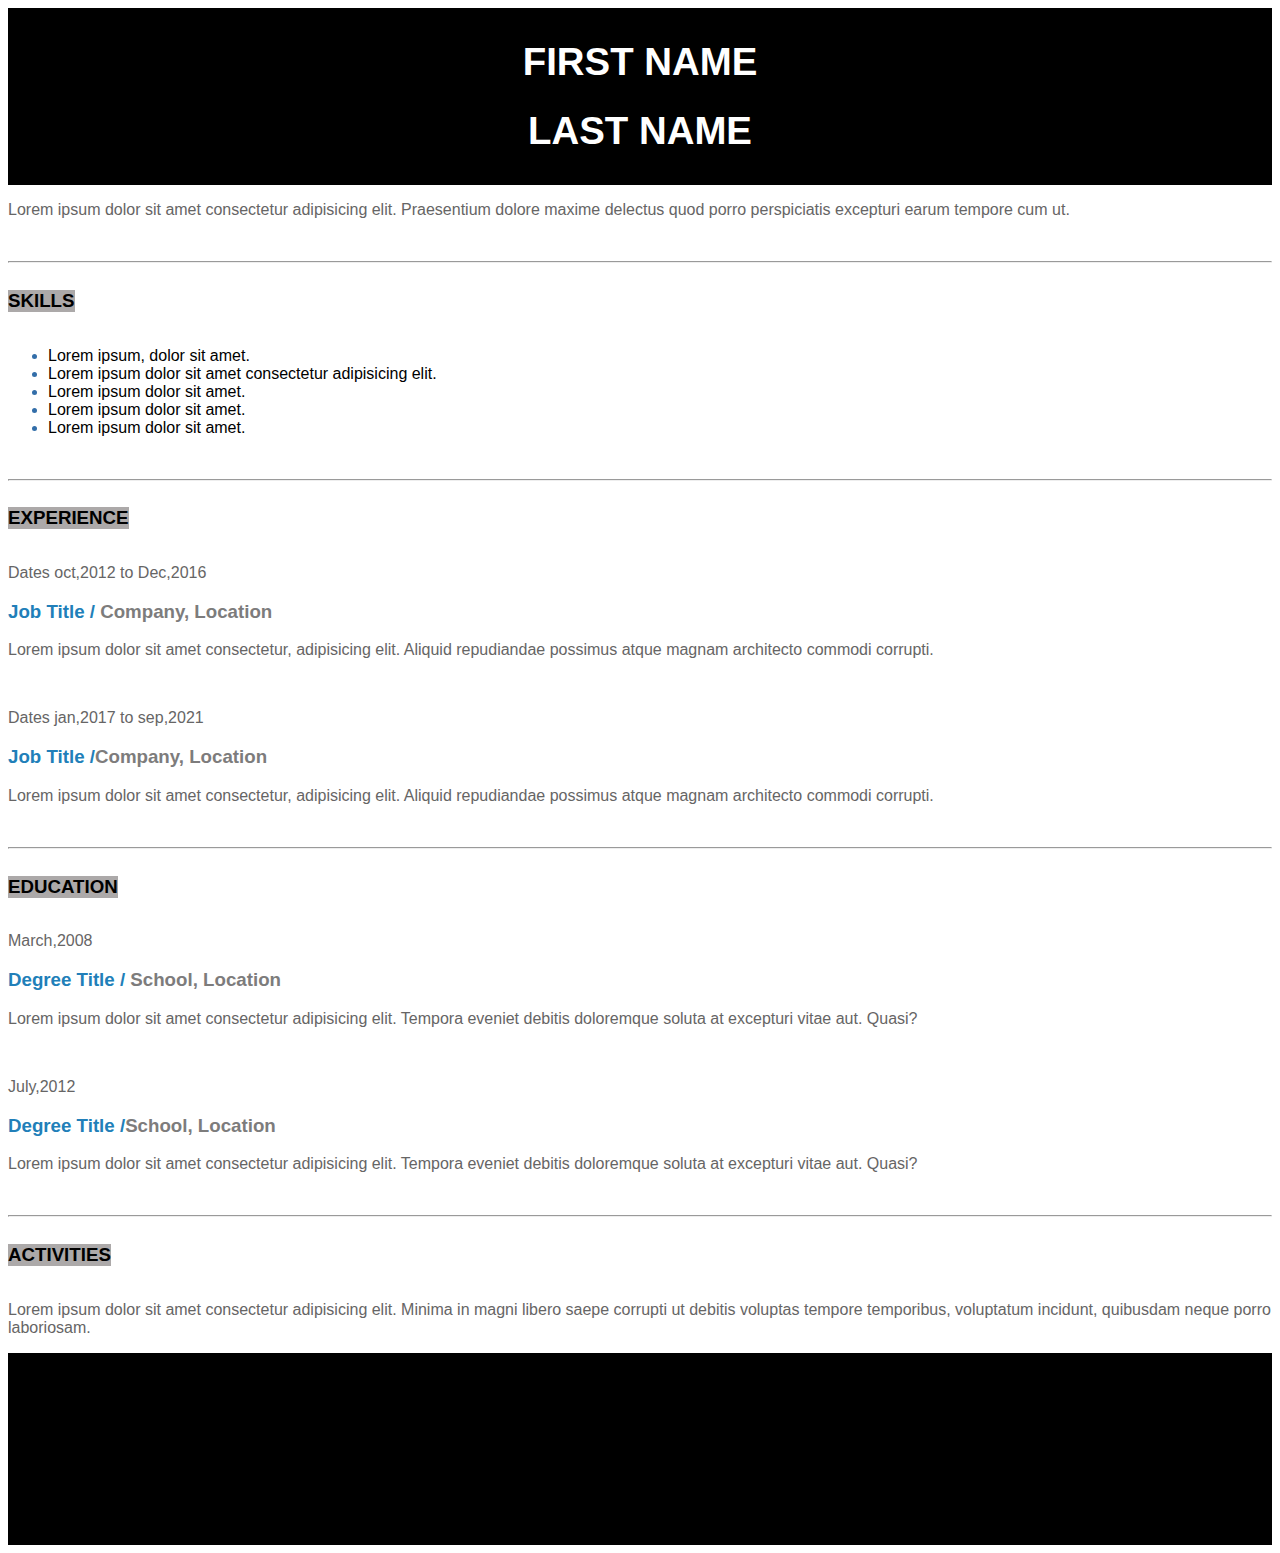
==== commit a0b9136f: "Add files via upload" ====
--- a/index.html
+++ b/index.html
@@ -1,282 +1,76 @@
-<!doctype html>
+<!DOCTYPE html>
 <html lang="en">
-
 <head>
-  <meta charset="utf-8">
-  <meta name="viewport" content="width=device-width, initial-scale=1">
-  <title>stand web</title>
-  <link href="https://cdn.jsdelivr.net/npm/bootstrap@5.2.2/dist/css/bootstrap.min.css" rel="stylesheet"
-    integrity="sha384-Zenh87qX5JnK2Jl0vWa8Ck2rdkQ2Bzep5IDxbcnCeuOxjzrPF/et3URy9Bv1WTRi" crossorigin="anonymous">
-  <link rel="stylesheet" href="https://cdnjs.cloudflare.com/ajax/libs/font-awesome/6.2.0/css/all.min.css
-    ">
-  <link rel="stylesheet" href="style.css">
+    <meta charset="UTF-8">
+    <meta http-equiv="X-UA-Compatible" content="IE=edge">
+    <meta name="viewport" content="width=device-width, initial-scale=1.0">
+    <link rel="stylesheet" href="style.CSS">
+    <title>Resume</title>
+    <style>
+        body{
+            font-family: Arial, Helvetica, sans-serif;
+        }
+    </style>
 </head>
-
 <body>
-  <header>
-    <nav>
-      <ul>
-        <li>
-          <h3 style="display: inline;">SMART</h3>
-        </li>
-        <li><a href="#">Home</a></li>
-        <li><a href="#">About</a></li>
-        <li><a href="#">Our Team</a></li>
-        <li><a href="#">How it works</a></li>
-        <li><a href="#">Pricing</a></li>
-        <li><a href="#">Blog</a></li>
-        <li><a href="#">Contact</a></li>
-      </ul>
-    </nav>
-    <a href="#" class="bn">login</a>
-    <a href="#" class="bt">Sign up</a>
-  </header>
-  <div class="container cont">
-    <div class="row">
-      <div class="col-md-6 first">
-        <h1>Discover The Wold's Most Advanced Online Tool <i class="bi bi-chat-left-quote green"></i>
-        </h1>
-        <h3>Track and analyze all your data in one central location.</h3>
-        <form action="">
-          <input type="email" name="email" id="" placeholder="Enter your email adress">
-          <input type="submit" name="submit" id="" class="btn btn-danger p-3 border-0 rounded-0">
-        </form>
-        <span><i class="bi bi-check2"></i>Free 30 day Trial</span>
-        <span><i class="bi bi-check2"></i>Money back guarentee</span>
-      </div>
-      <div class="col-md-6 sec">
-        <img src="https://demo.epic-webdesign.com/tf-smart/v1/images/ui-design.png" alt="">
-      </div>
+    <div>
+        <h1>FIRST NAME</h1>
+        <h1>LAST NAME</h1>
     </div>
-  </div>
-  <div class="main">
-    <div class="container">
-      <h1 class="text-center fw-bold">How It Works</h1>
-      <div class="row">
-        <div class="col-md-3 one">
-          <i class="bi bi-megaphone green"></i>
-          <h3>Search Oportunities</h3>
-          <p>Curabitur quamtis etsum lacus etsumis nulatis iaculis etsum vitae etsum ets nisle varius.</p>
-        </div>
-        <div class="col-md-3 one">
-          <i class="bi bi-gem red"></i>
-          <h3>Reach Clients</h3>
-          <p>Curabitur quamtis etsum lacus etsumis nulatis iaculis etsum vitae etsum ets nisle varius.</p>
-        </div>
-        <div class="col-md-3 one">
-          <i class="bi bi-speedometer2 blue"></i>
-          <h3>Get Rewarded</h3>
-          <p>Curabitur quamtis etsum lacus etsumis nulatis iaculis etsum vitae etsum ets nisle varius.</p>
-        </div>
-      </div>
-    </div>
-  </div>
-  <div class="main2">
-    <div class="container cn">
-      <div class="row">
-        <div class="col-md-6 fir">
-          <img src="https://demo.epic-webdesign.com/tf-smart/v1/images/testimonials3.jpg" alt="">
-        </div>
-        <div class="col-md-6 dis sec">
-          <p><i class="bi bi-chat-left-quote green"></i></p>
-          <p class="text">Nemo enimat ipsam voluptatem quia voluptas situm ets aspernatis netsum loris fugit, sed quia
-            magnitus
-            honoratis quis ratione sequi etum nets.</p>
-          <h3 id="heading">JENNIFER SMITH — Designer <span class="text-danger">@EpicThemes</span></h3>
-        </div>
-      </div>
-      <h2 class="text-center cen">Trusted By Over 9,000+ Businesses</h2>
-      <div class="row">
-        <div class="col-md-2">
-          <img src="https://demo.epic-webdesign.com/tf-smart/v1/images/partner1.png" width="116px" height="50px" alt="">
-        </div>
-        <div class="col-md-2"><img src="https://demo.epic-webdesign.com/tf-smart/v1/images/partner2.png" width="116px"
-            height="50px" alt=""></div>
-        <div class="col-md-2"><img src="https://demo.epic-webdesign.com/tf-smart/v1/images/partner3.png" width="116px"
-            height="50px" alt=""></div>
-        <div class="col-md-2"><img src="https://demo.epic-webdesign.com/tf-smart/v1/images/partner4.png" width="116px"
-            height="50px" alt=""></div>
-        <div class="col-md-2"><img src="https://demo.epic-webdesign.com/tf-smart/v1/images/partner5.png" width="116px"
-            height="50px" alt=""></div>
-      </div>
-    </div>
-  </div>
-  <div class="container cn2">
-    <div class="row">
-      <div class="col-md-6 d-flex justify-content-center flex-column align-items-start">
-        <h1>Discover how we can help you to grow your business fast.</h1>
-        <p>Anticas quia voluptas sit aspernatur netsum demo ets ipsam voluptatem lorem fugit, seditum netis velas net
-          nesciunt.</p>
-        <ul>
-          <li>Quias netus magni netsum qui ratione sequi.</li>
-          <li>Venis ratione sequi netus enim tempor magni.</li>
-          <li>Enim ipsam netus voluptatem voluptas.</li>
-        </ul>
-        <button class="bg-primary text-white border-0 p-2 rounded">Discover More</button>
-      </div>
-      <div class="col-md-6"><img src="https://demo.epic-webdesign.com/tf-smart/v1/images/digital-marketing.png" alt="">
-      </div>
-    </div>
-  </div>
-  <div class="main4">
-    <div class="container cn3">
-      <h1 class="text-center cn5">Fun Facts About Our Agency</h1>
-      <div class="row d-flex justify-content-center cn5">
-        <div class="col-md-2 text-muted cn5"><b>1050+</b><br>Project Completed</div>
-        <div class="col-md-2 text-muted cn5"><b>217k</b><br> Happy Clients</div>
-        <div class="col-md-2 text-muted cn5"><b>1210</b><br> Design Awards</div>
-        <div class="col-md-2 text-muted cn5"><b>217k</b><br> Happy Clients</div>
-        <div class="col-md-2 text-muted cn5"><b>2137</b><br> Line Of Codes</div>
-      </div>
-    </div>
-  </div>
-  <div>
-    <div class="container cnt2">
-      <h1 class="text-center cnt1">Meat Our Team</h1>
-      <div class="row text-center">
-        <div class="col-md-4">
-          <img src="https://demo.epic-webdesign.com/tf-smart/v1/images/team001.jpg" width="350px" height="350px" alt="">
-          <h3>Christina Hawking</h3>
-          <h4>Head of SEO</h4>
-          <p>Johnathan is our co-founder and has developed search strategies for a variety of clients for over 5 years.
-          </p>
-        </div>
-        <div class="col-md-4">
-          <img src="https://demo.epic-webdesign.com/tf-smart/v1/images/team002.jpg" width="350px" height="350px" alt="">
-          <h3>Andreas Johansons</h3>
-          <h4>Marketing Manager</h4>
-          <p>Andres fell in love with marketing at the school and looks forward to being part of the industry for years.
-          </p>
-        </div>
-        <div class="col-md-4">
-          <img src="https://demo.epic-webdesign.com/tf-smart/v1/images/team003.jpg" width="350px" height="350px" alt="">
-          <h3>Alexandra Smiths</h3>
-          <h4>SEO Specialist</h4>
-          <p>Graduating with a degree in Spanish, English and French, she has always loved writing.</p>
-        </div>
-      </div>
-    </div>
-  </div>
-  <div class="page4">
-    <div class="container p4">
-      <div class="row p4">
-        <div class="col-md-6 d-flex justify-content-center flex-column align-items-start p4 p4a">
-          <h1 class="p4">How It Works.</h1>
-          <p class="p4">Quis autem velis ets reprehender net etid quiste netsum voluptate. Utise wisi enim minim veniam,
-            quis etsad ets aspernatis netsum stationes nets qualitats.</p>
-          <p class="d-inline p4">Linkedin</p>
-          <p class="d-inline p4">Upwork</p>
-        </div>
-        <div class="col-md-6 d-flex justify-content-center flex-column align-items-start p4 p4b">
-          <div class="bg-white">
-            <h2><button class="btns bg-white">Create account</button> </h2>
-            <p>This is the first item's accordion body. It is hidden by default, until the collapse plugin adds the
-              appropriate classes that we use to style each element. These classes control the style.</p>
-          </div>
-          <div>
-            <p><button class="btns bg-white">Choose Package</button></p>
-          </div>
-          <div>
-            <p><button class="btns bg-white">Enjoy Smart</button></p>
-          </div>
-        </div>
-      </div>
-    </div>
-  </div>
-  <div class="bg-muted">
-    <div class="container  cn0">
-      <h1 class="text-center">Pricing for every business, at any stage</h1>
-      <div class="row bg-light">
-        <div class="col-md-4 cmd4">
-          <h3>Basic</h3>
-          <h1>$25</h1>
-          <p>Per month</p>
-          <ul>
-            <li>Custom charts </li>
-            <li>5 Mailboxes, 10 Gb Storage</li>
-            <li>Unlimited Free Dashboards</li>
-            <li>Access to all APIs</li>
-          </ul>
-          <button class="btn btn-outline-primary btp btn-lg">Free 15 day trial</button>
-        </div>
-        <div class="col-md-4 cmd4">
-          <h3>Basic</h3>
-          <h1>$25</h1>
-          <p>Per month</p>
-          <ul>
-            <li>Custom charts </li>
-            <li>5 Mailboxes, 10 Gb Storage</li>
-            <li>Unlimited Free Dashboards</li>
-            <li>Access to all APIs</li>
-          </ul>
-          <button class="btn btn-outline-primary btp btn-lg">Free 15 day trial</button>
-
-        </div>
-        <div class="col-md-4 cmd4">
-          <h3>Basic</h3>
-          <h1>$25</h1>
-          <p>Per month</p>
-          <ul>
-            <li>Custom charts </li>
-            <li>5 Mailboxes, 10 Gb Storage</li>
-            <li>Unlimited Free Dashboards</li>
-            <li>Access to all APIs</li>
-          </ul>
-          <button class="btn btn-outline-primary btp btn-lg">Free 15 day trial</button>
-
-        </div>
-      </div>
-    </div>
-  </div>
-
-<div>
-  <div class="container">
-    <div class="row">
-      <div class="col-md-6 d-flex justify-content-center flex-column align-items-center">
-        <p class="text-secondary fst-italic fw-bolder fs-3">“People who succeed in business aren't afraid to hear feedback from their customers - they actually thrive from it.”</p>
-        <h4 class="text-dark">Johanna S. Richardson</h4>
-        <h4 class="text-primary">CEO Essentials</h4>
-      </div>
-      <div class="col-md-6"> 
-      <img src="https://demo.epic-webdesign.com/tf-smart/v1/images/testimonials-woman.jpg" alt="">
-      </div>
-
-    </div>
-  </div>
-</div>
-<div class="maincnt">
-  <div class="container">
-    <div class="row">
-      <div class="col-md-6">
-        <h1>Get in touch</h1>
-        <form action="">
-          <input type="text" placeholder="Full Name*" class="bg-light"> <br>
-          <input type="email" placeholder="Email adresss*" class="bg-light"> <br>
-          <input type="number" placeholder="Phone Number*" class="bg-light"> <br>
-          <textarea class="bg-light" name="" id="" cols="25" rows="7" placeholder="Your Message*"></textarea>
-          <br>
-          <button class="btn btn-primary text-white rounded btn-lg mr-2">SEND MESSAGE</button>
-        </form>
-      </div>
-      <div class="col-md-6">
-        <h1>How to find us?</h1>
-        <p><iframe src="https://www.google.com/maps/embed?pb=!1m26!1m12!1m3!1d57906.66863872809!2d67.01625195749531!3d24.892291793730735!2m3!1f0!2f0!3f0!3m2!1i1024!2i768!4f13.1!4m11!3e6!4m3!3m2!1d24.9218519!2d67.06120349999999!4m5!1s0x3eb33e6d06bea525%3A0xca5759c73e8b99ce!2sSaddar%2C%20Karachi%2C%20Karachi%20City%2C%20Sindh%2C%20Pakistan!3m2!1d24.8615984!2d67.0290744!5e0!3m2!1sen!2s!4v1666009657173!5m2!1sen!2s" width="600" height="450" style="border:0;" allowfullscreen="" loading="lazy" referrerpolicy="no-referrer-when-downgrade"></iframe></p>
-      </div>
-    </div>
-  </div>
-</div>
+    <p>Lorem ipsum dolor sit amet consectetur adipisicing elit. Praesentium dolore maxime delectus quod porro perspiciatis excepturi earum tempore cum ut.</p>
+    <br>
+    <hr>
+    <h3 class="mainheading">SKILLS</h3>
+    <ul>
+        <li><a href="#">Lorem ipsum, dolor sit amet.</a></li>
+        <li><a href="#">Lorem ipsum dolor sit amet consectetur adipisicing elit.</a></li>
+        <li><a href="#">Lorem ipsum dolor sit amet.</a></li>
+        <li><a href="#">Lorem ipsum dolor sit amet.</a></li>
+        <li><a href="#">Lorem ipsum dolor sit amet.</a></li>
+    </ul>
+    <br>
+    <hr>
+    <h3 class="mainheading">EXPERIENCE</h3>
+    <p>Dates oct,2012 to Dec,2016</p> 
+    <h3><span>Job Title /</span> Company, Location</h3>
+    <p>Lorem ipsum dolor sit amet consectetur, adipisicing elit. Aliquid repudiandae possimus atque magnam architecto commodi corrupti.</p>
+    <br>
+    <p>Dates jan,2017 to sep,2021</p>
+    <h3><span>Job Title /</span>Company, Location</h3>
+    <p>Lorem ipsum dolor sit amet consectetur, adipisicing elit. Aliquid repudiandae possimus atque magnam architecto commodi corrupti.</p>
+    <br>
+    <hr>
+    <h3 class="mainheading">EDUCATION</h3>
+    <p>March,2008</p>
+    <h3><span>Degree Title /</span> School, Location</h3>
+    <p>Lorem ipsum dolor sit amet consectetur adipisicing elit. Tempora eveniet debitis doloremque soluta at excepturi vitae aut. Quasi?</p><br>
+    <p>July,2012</p>
+    <h3><span>Degree Title /</span>School, Location</h3>
+    <p>Lorem ipsum dolor sit amet consectetur adipisicing elit. Tempora eveniet debitis doloremque soluta at excepturi vitae aut. Quasi?</p>
+    <br>
+    <hr>
+    <h3 class="mainheading">ACTIVITIES</h3>
+    <p>Lorem ipsum dolor sit amet consectetur adipisicing elit. Minima in magni libero saepe corrupti ut debitis voluptas tempore temporibus, voluptatum incidunt, quibusdam neque porro laboriosam.</p>
+    
+    <div id="jspara"></div>
+    <div id="birthpara"></div>
+    <div id="order1"></div>
+    <div id="order2"></div>
+    <div id="order3"></div>
+    <div id="order4"></div>
+    <div id="order5"></div>
+    <div id="ticket"></div>
+    <div id="temperature"></div>
+    <div id="total"></div>
+    <div id="currency"></div>
+    <div id="username"></div>
+    <div id="multi"></div>
+    <div id="gend"></div>
+    <div id="gend2"></div>
+    <div id="tab"></div>
 
 
-
-
-
-
-
-
-
-  <script src="https://cdn.jsdelivr.net/npm/bootstrap@5.2.2/dist/js/bootstrap.bundle.min.js"
-    integrity="sha384-OERcA2EqjJCMA+/3y+gxIOqMEjwtxJY7qPCqsdltbNJuaOe923+mo//f6V8Qbsw3"
-    crossorigin="anonymous"></script>
+    
+    <script src="app.js"></script>
 </body>
-
 </html>--- a/style.CSS
+++ b/style.CSS
@@ -0,0 +1,30 @@
+body{
+    color: rgb(102, 101, 101);
+}
+div{
+    background-color: black;
+    color: white;
+    text-align: center;
+    padding: 6px;
+    font-size: larger;
+}
+.mainheading{
+color: black;
+background-color: rgb(172, 169, 169);
+display: inline-block;
+font-weight: 600;
+/* font-style: oblique; */
+}
+ul{
+    color: rgb(51, 110, 169);
+}
+li a{
+    color: black;
+    text-decoration: none;
+}
+span{
+    color: rgb(33, 127, 185);
+}
+h3{
+    color: rgb(125, 124, 124);
+}